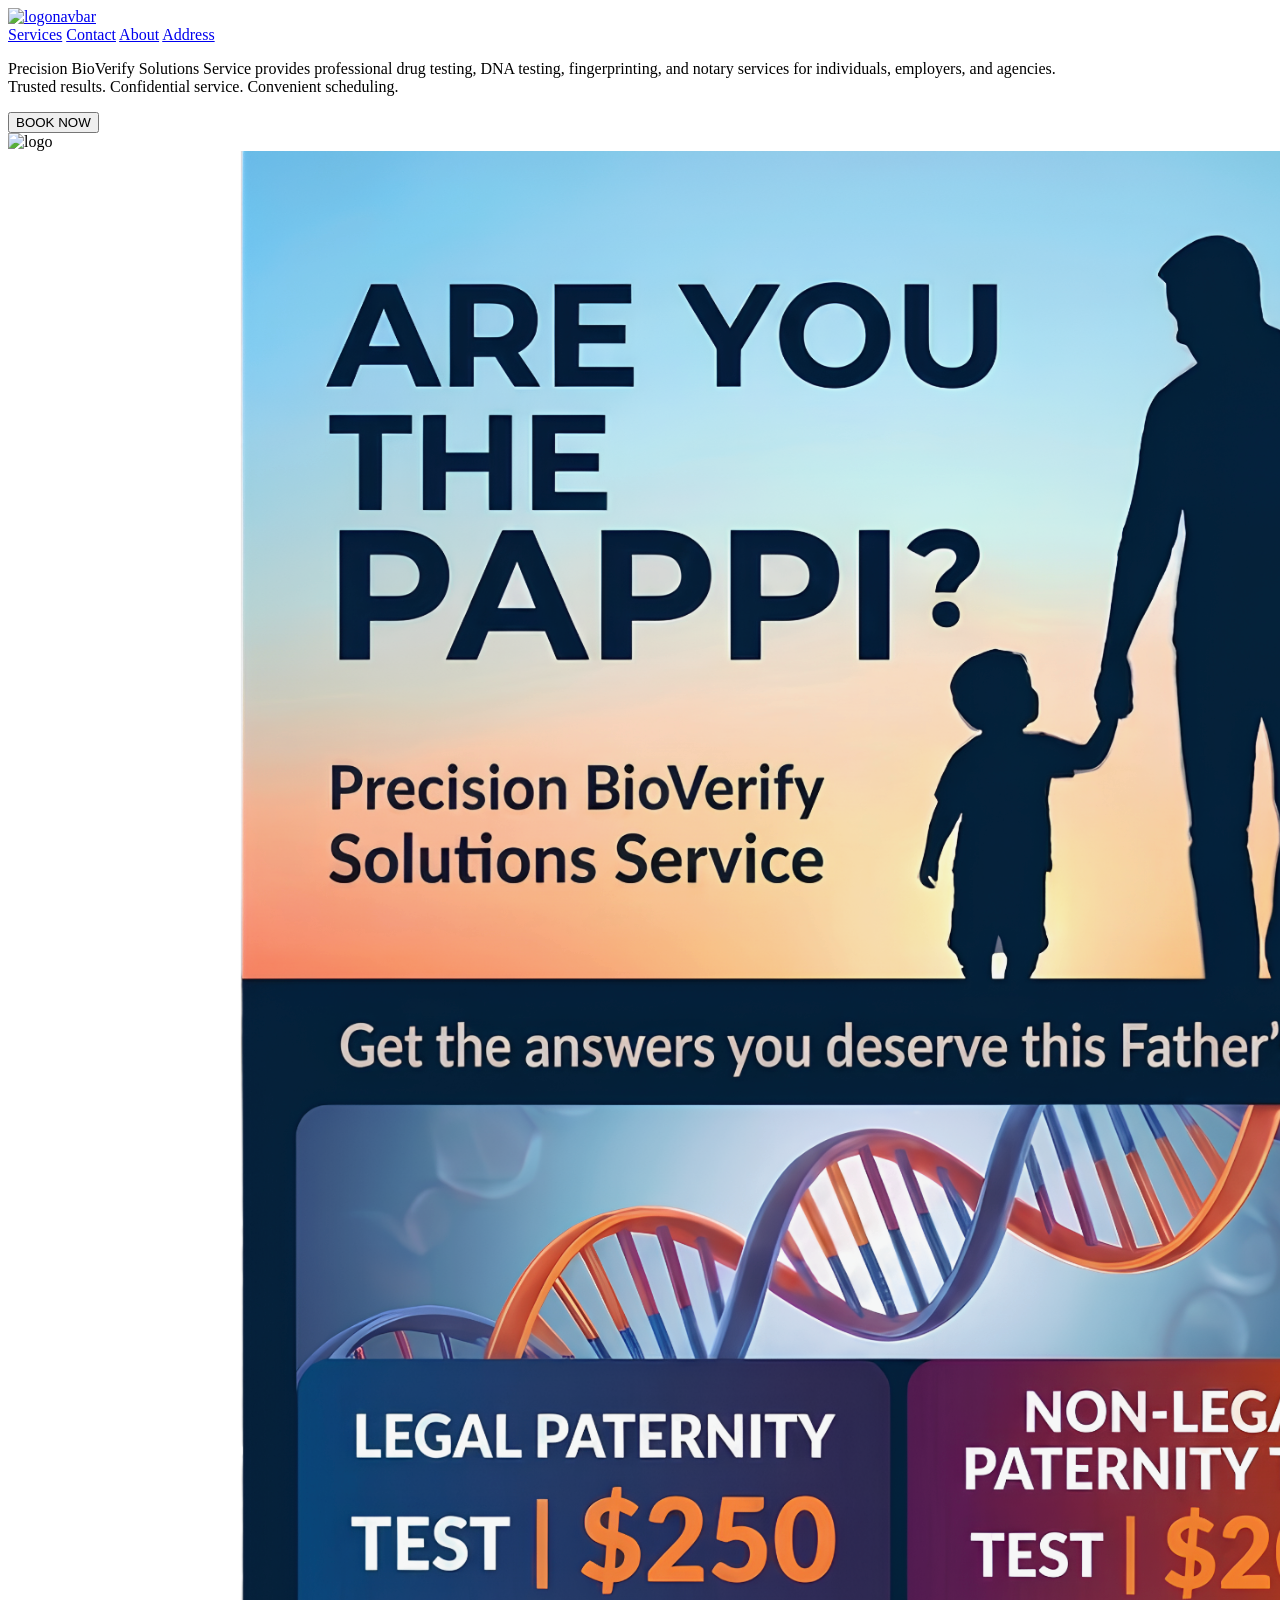
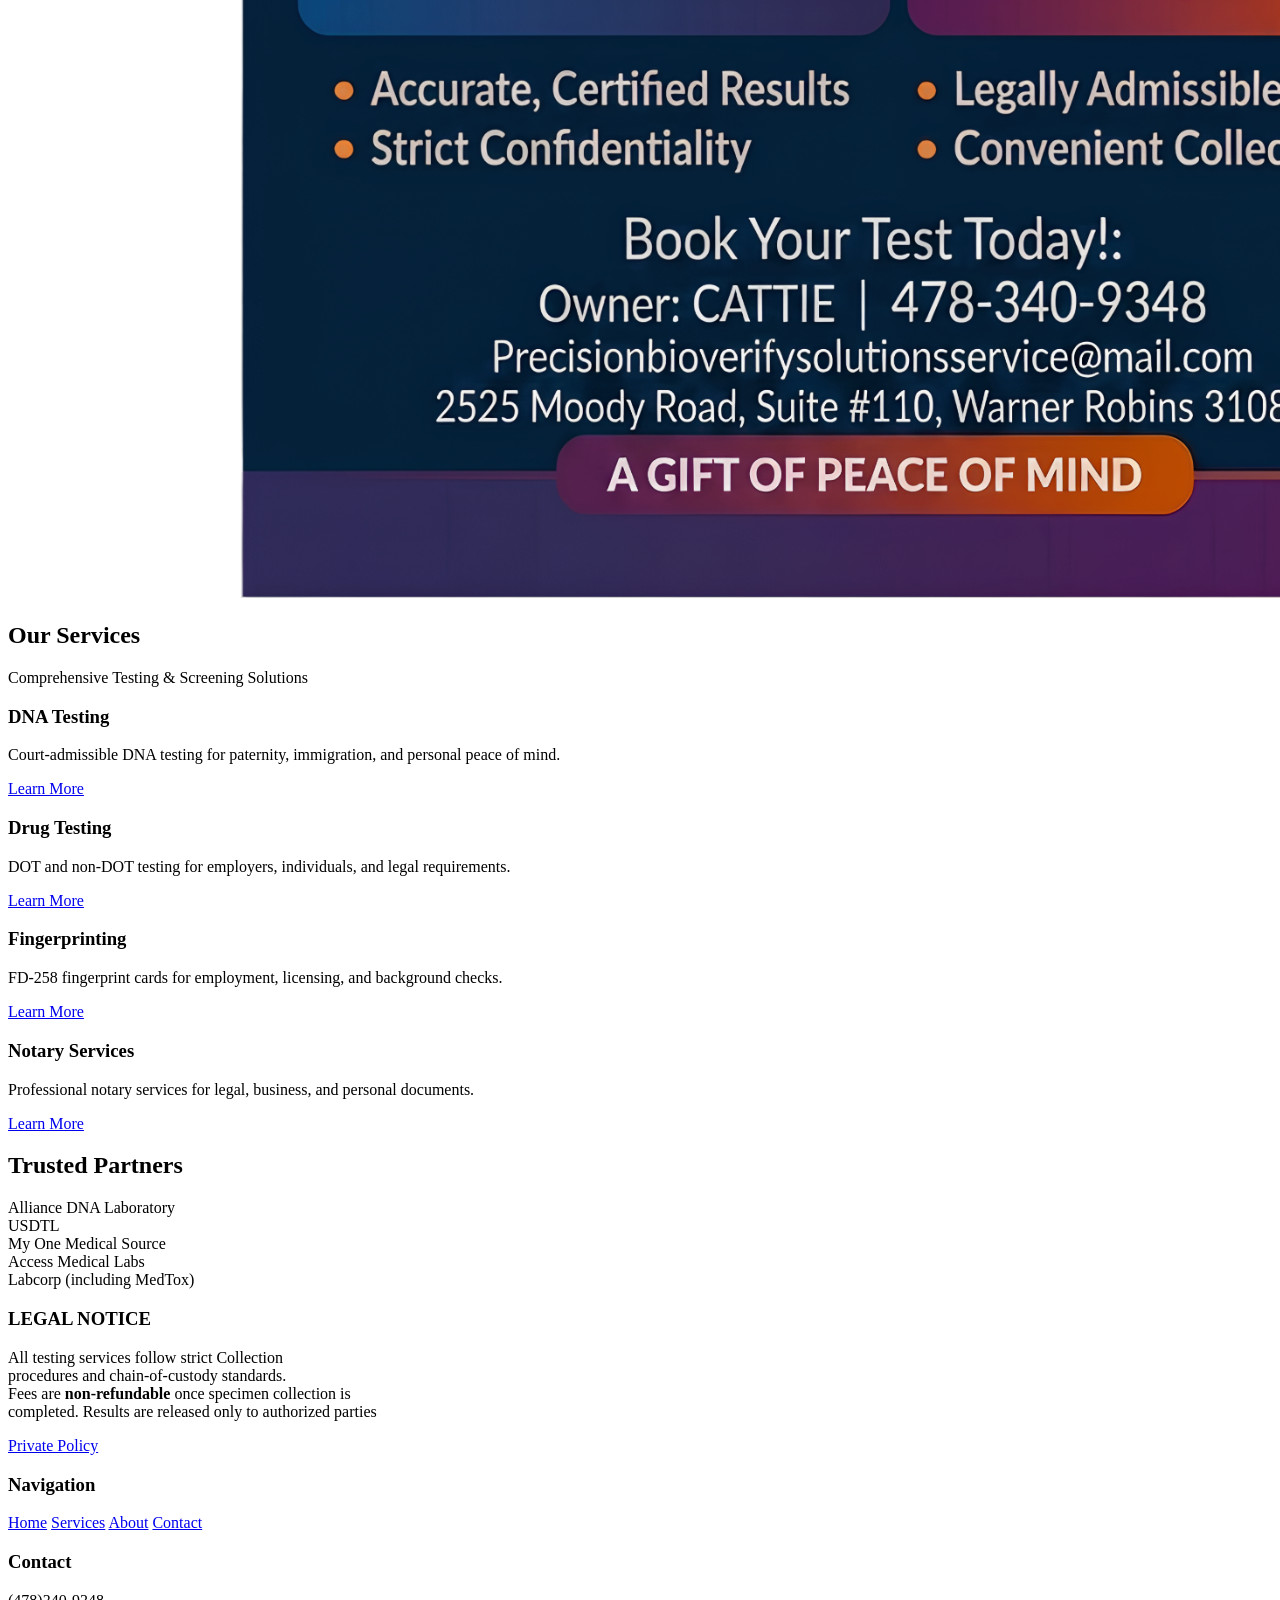
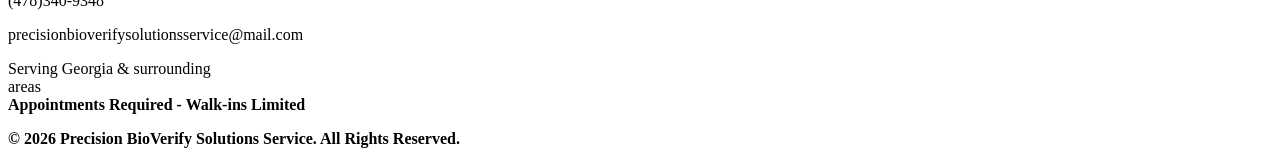
==== index.html @ 457718a4 "Update index.html" ====
<!DOCTYPE html>
<html lang="en">
<head>
    <meta charset="UTF-8">
    <meta name="viewport" content="width=device-width, initial-scale=1.0">
    <title>PrecisionBioverifySolutionsService</title>
<link rel="stylesheet" href="style.css">
</head>
<body>
   <div id="navbar">

    <!-- LOGO -->
    <a href="index.html">
        <img src="bioverify.png" alt="logonavbar" class="nav-logo"
        width="120px">      
    </a>

    <!-- NAV LINKS -->
    <div class="nav-links">
        <a href="services.html">Services</a>
        <a href="contact.html">Contact</a>
        <a href="about.html">About</a>
        <a href="address.html">Address</a>
    </div>

</div>
<div id="two-columns">
    <div id="columns-1">
        <p id="home-text">
       Precision BioVerify Solutions Service provides professional
     drug testing, DNA testing, fingerprinting, and notary services
     for individuals, employers, and agencies.<br>

Trusted results. Confidential service. Convenient scheduling.
    </p>
     <a href="services.html" class="border-button">
        <button>BOOK NOW</button>
    </a>
    </div>
    <div id="columns-2">
        <img src="bioverify.png" class="logo" alt="logo">
    </div>
</div>
    <section class="promo-banner">
    <div class="promo-content">
        <img src="fathers-day-paternity-promo.png"
             alt="Father's Day Paternity Test Promotion">
    </div>
</section>
<section id="services-preview">
    <h2>Our Services</h2>
    <p class="services-subtitle">
        Comprehensive Testing & Screening Solutions
    </p>

    <div class="service-cards">

        <div class="service-card">
            <h3>DNA Testing</h3>
            <p>
                Court-admissible DNA testing for paternity,
                immigration, and personal peace of mind.
            </p>
            <a href="services.html">Learn More</a>
        </div>

        <div class="service-card">
            <h3>Drug Testing</h3>
            <p>
                DOT and non-DOT testing for employers,
                individuals, and legal requirements.
            </p>
            <a href="services.html">Learn More</a>
        </div>

        <div class="service-card">
            <h3>Fingerprinting</h3>
            <p>
                FD-258 fingerprint cards for employment,
                licensing, and background checks.
            </p>
            <a href="services.html">Learn More</a>
        </div>

        <div class="service-card">
            <h3>Notary Services</h3>
            <p>
                Professional notary services for legal,
                business, and personal documents.
            </p>
            <a href="services.html">Learn More</a>
        </div>

    </div>
</section>
    <section id="partners">

    <h2>Trusted Partners</h2>

    <div class="partners-list">
        <div>Alliance DNA Laboratory</div>
        <div>USDTL</div>
        <div>My One Medical Source</div>
        <div>Access Medical Labs</div>
        <div>Labcorp (including MedTox)</div>
    </div>

</section>
<footer id="footer">

    <div class="footer-column">
        <h3>LEGAL NOTICE</h3>
        <p>All testing services follow strict Collection<br>
            procedures and chain-of-custody standards.<br>
        Fees are <b>non-refundable</b> once specimen collection is<br> 
    completed. Results are released only to authorized parties</p>
    <a href="privatepolicy.html">Private Policy</a>
    </div>

    <div class="footer-column">
        <h3>Navigation</h3>
        <a href="index.html">Home</a>
        <a href="services.html">Services</a>
        <a href="about.html">About</a>
        <a href="contact.html">Contact</a>
    </div>

    <div class="footer-column">
        <h3>Contact</h3>
        <p>(478)340-9348</p>
        <p>precisionbioverifysolutionsservice@mail.com</p>
        <p>Serving Georgia &amp; surrounding<br>
        areas
        <br><b>Appointments Required - Walk-ins Limited<b></p>
    </div>

</footer>

<div id="copyright">
    © 2026 Precision BioVerify Solutions Service. All Rights Reserved.
</div>
    </body>
</html>
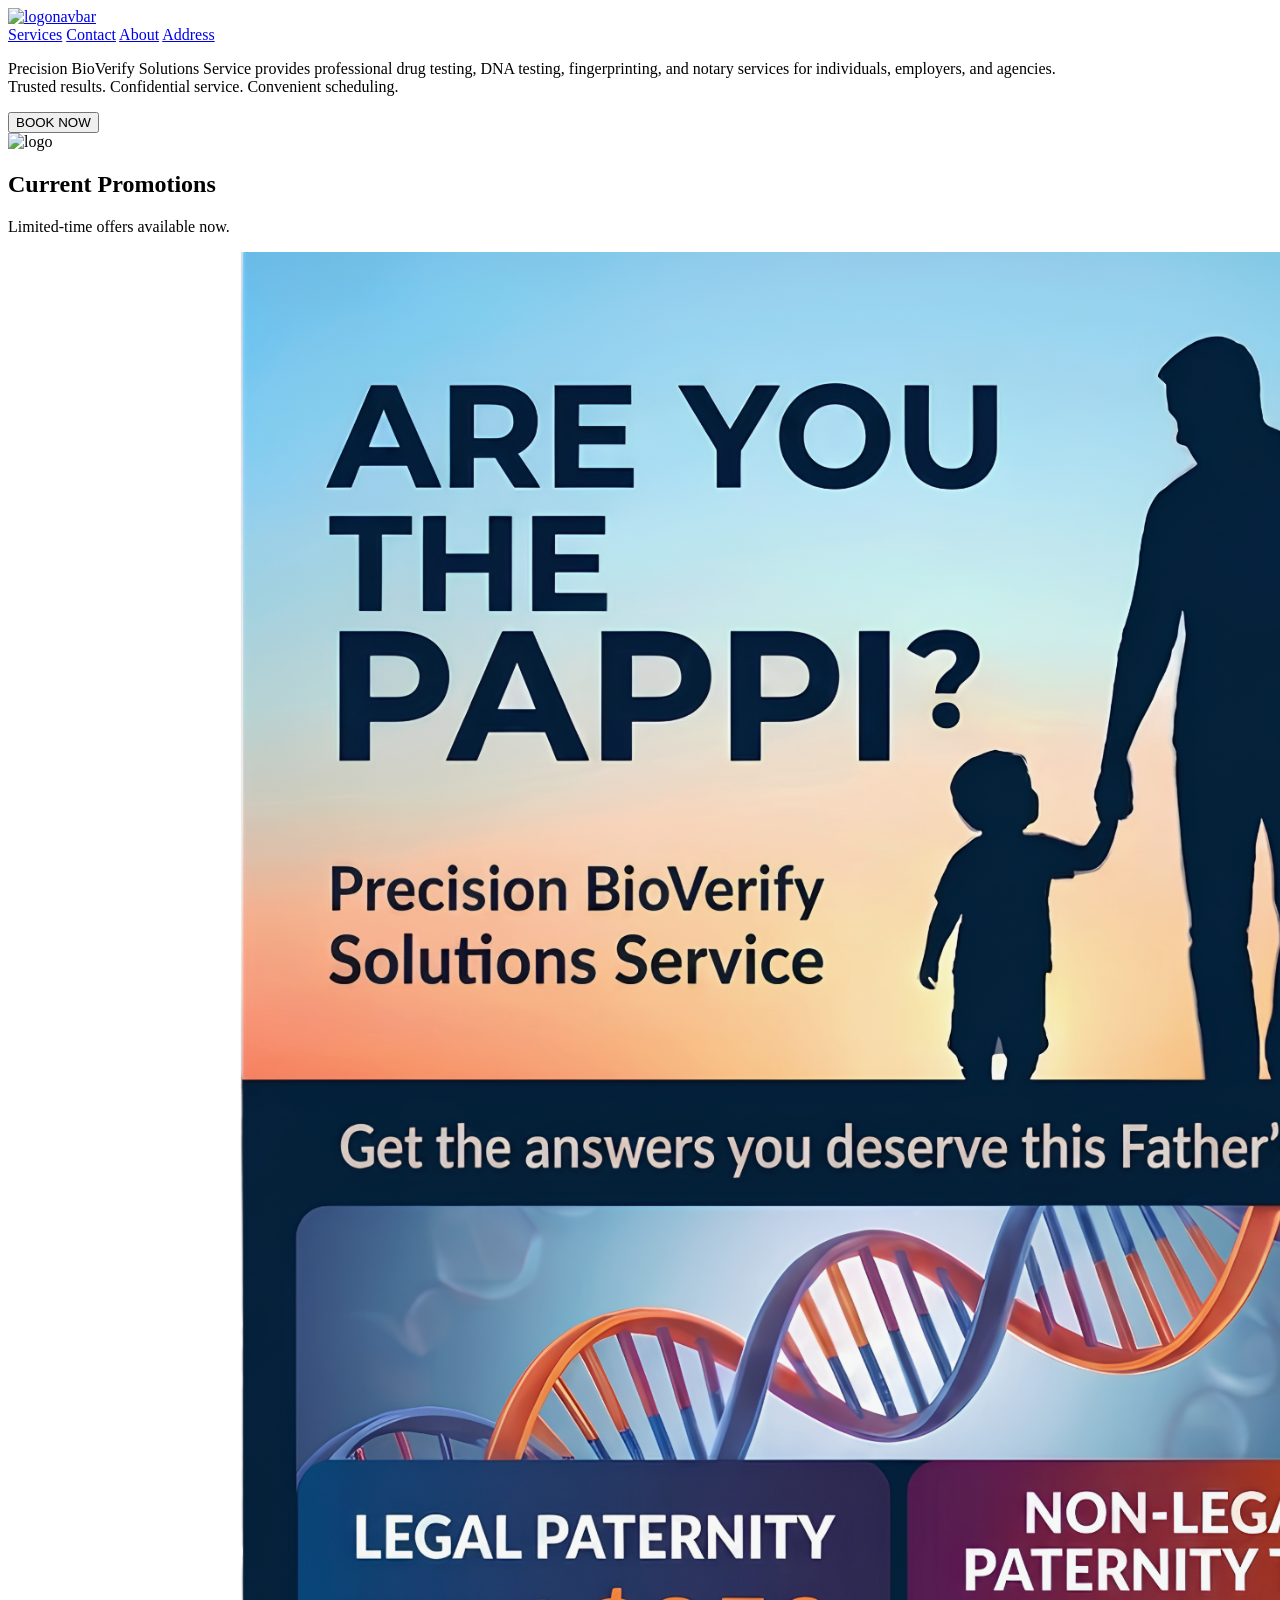
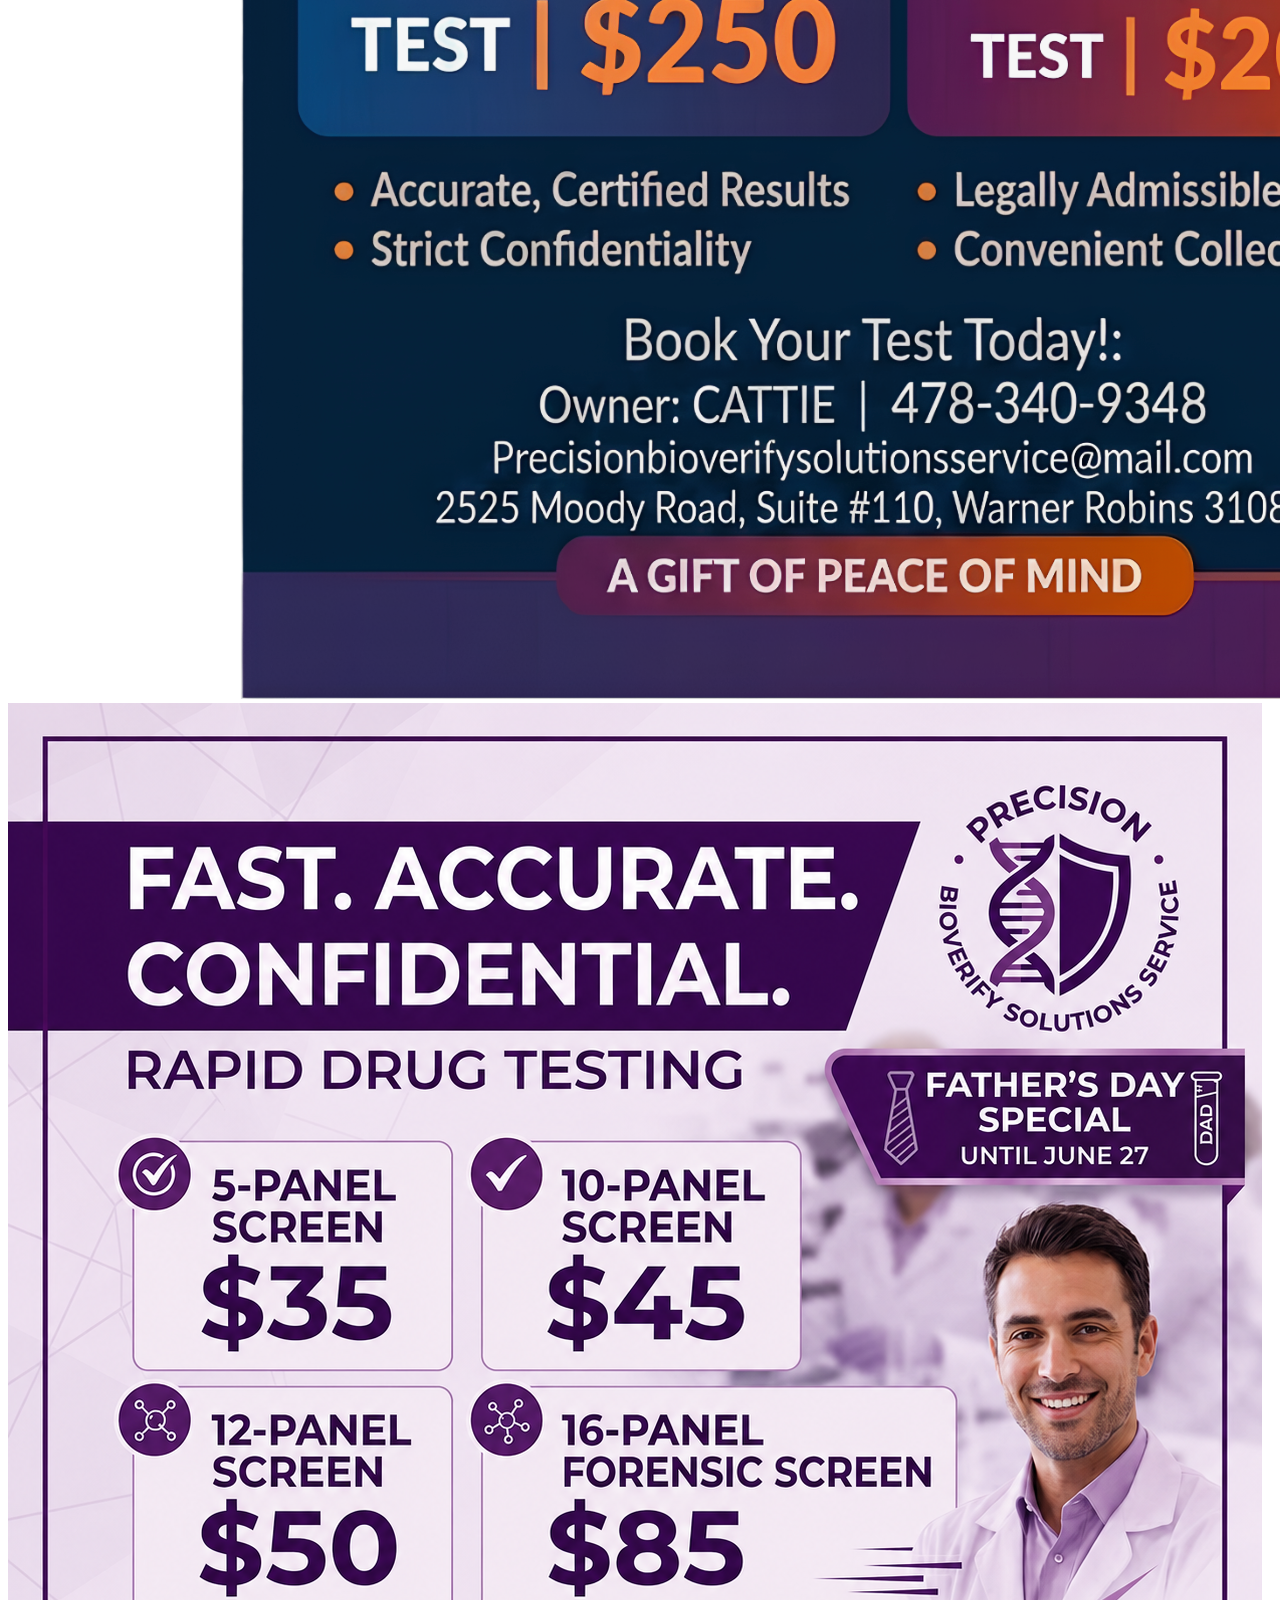
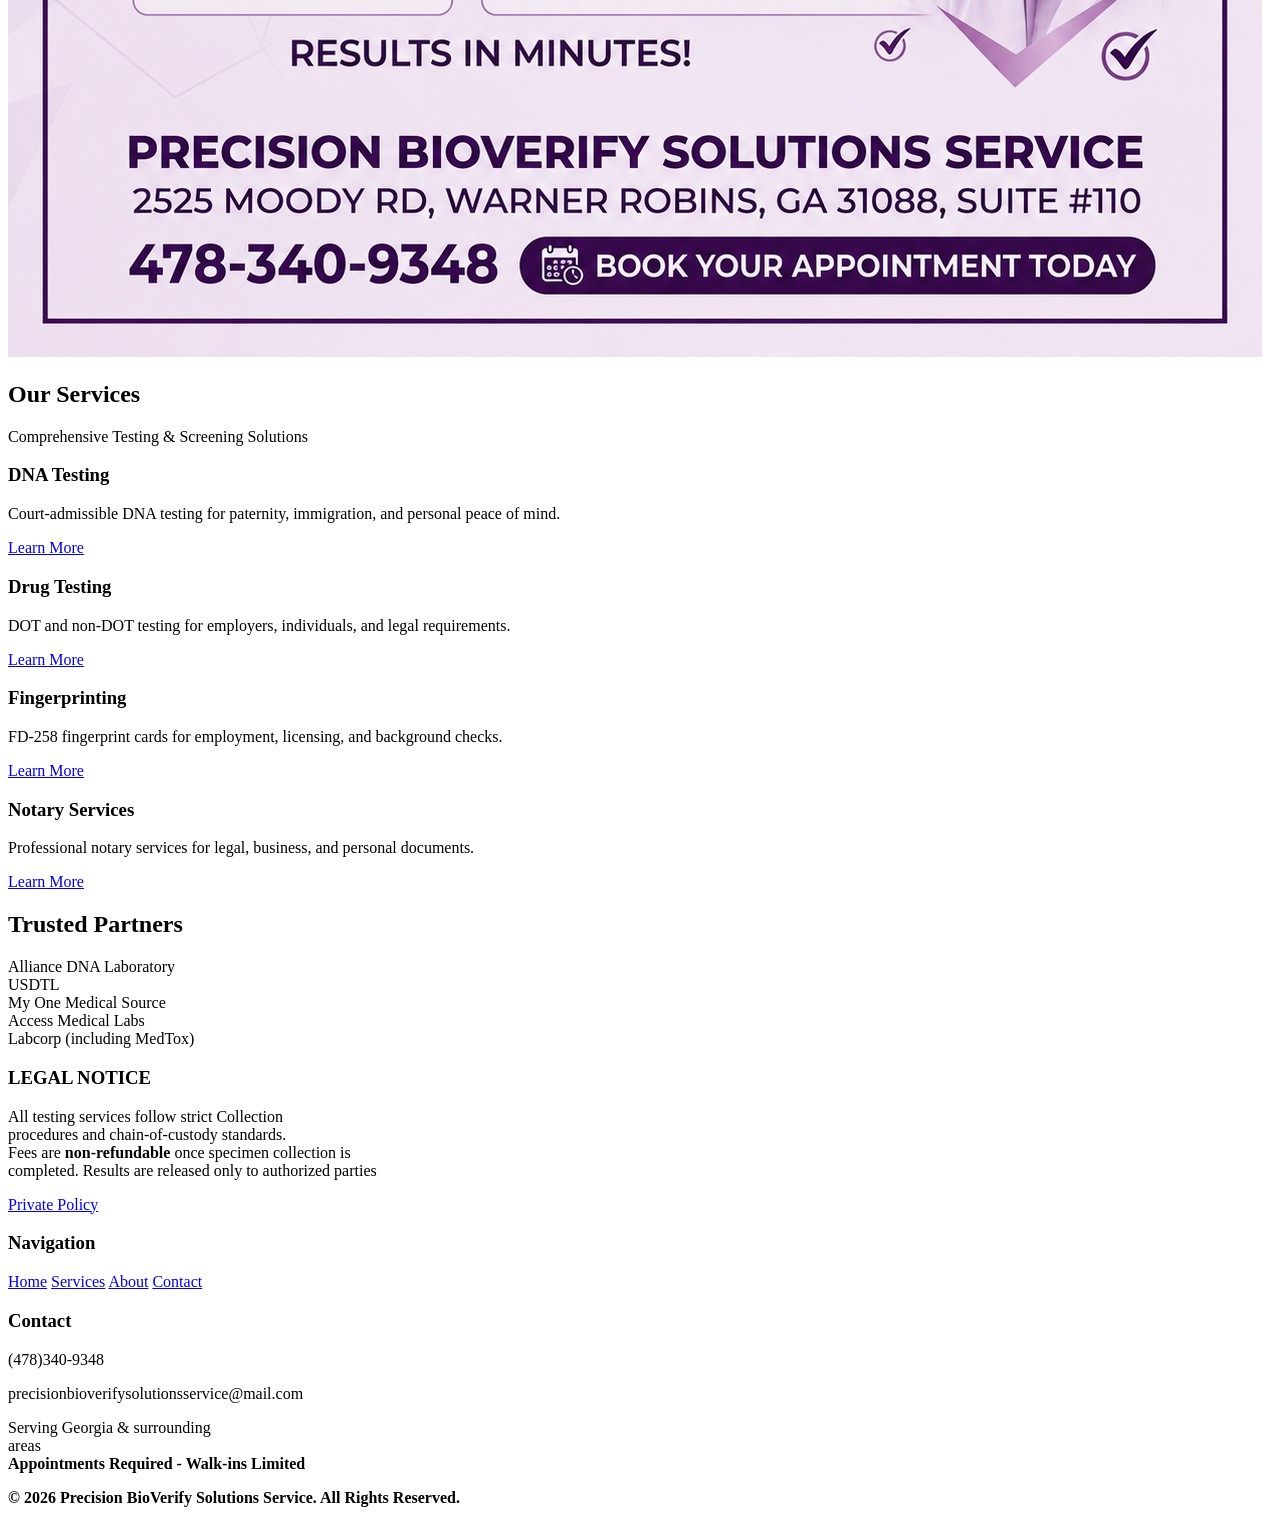
==== commit 06e721c5: "Update index.html" ====
--- a/index.html
+++ b/index.html
@@ -41,11 +41,27 @@
         <img src="bioverify.png" class="logo" alt="logo">
     </div>
 </div>
-    <section class="promo-banner">
-    <div class="promo-content">
-        <img src="fathers-day-paternity-promo.png"
-             alt="Father's Day Paternity Test Promotion">
+   <section id="promotions">
+
+    <h2>Current Promotions</h2>
+    <p class="promo-subtitle">
+        Limited-time offers available now.
+    </p>
+
+    <div class="promo-grid">
+
+        <div class="promo-card">
+            <img src="fathers-day-paternity-promo.png"
+                 alt="Father's Day Paternity Promotion">
+        </div>
+
+        <div class="promo-card">
+            <img src="drug-testing-special.png"
+                 alt="Rapid Drug Testing Promotion">
+        </div>
+
     </div>
+
 </section>
 <section id="services-preview">
     <h2>Our Services</h2>
